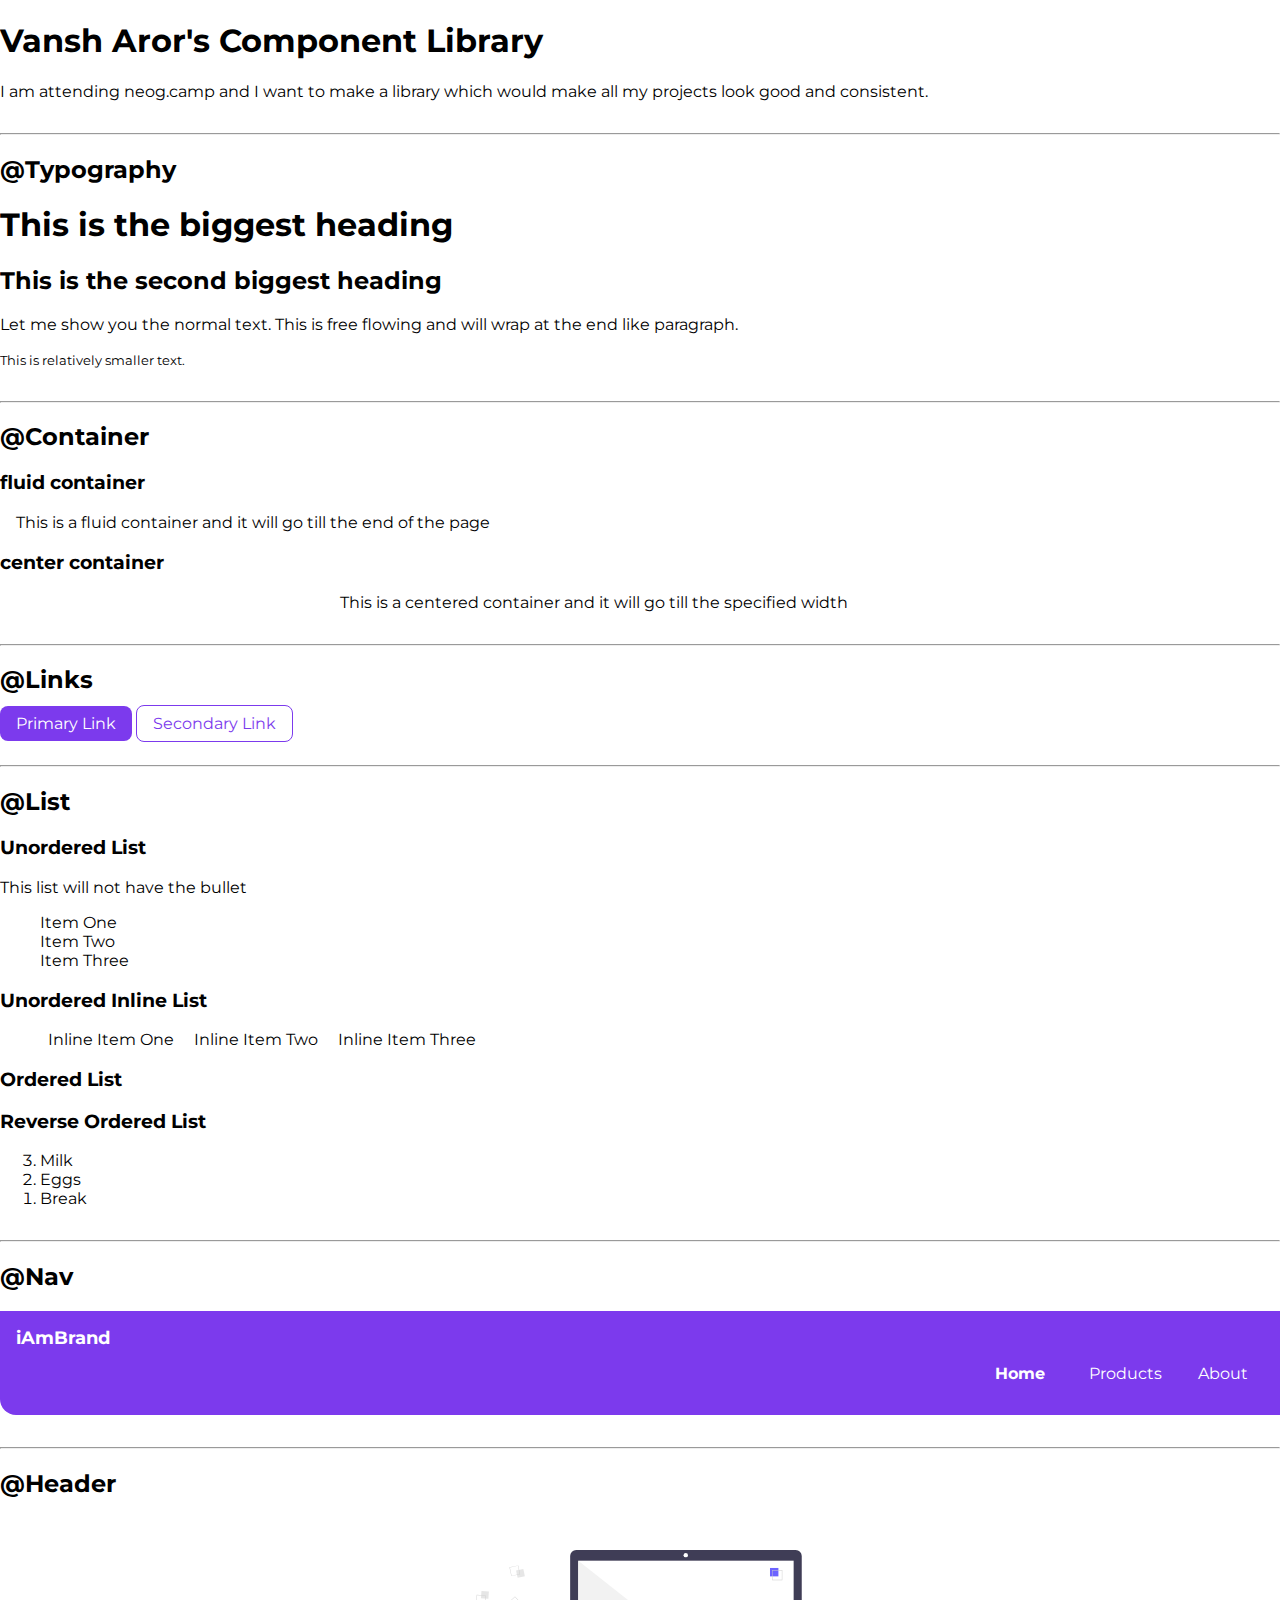
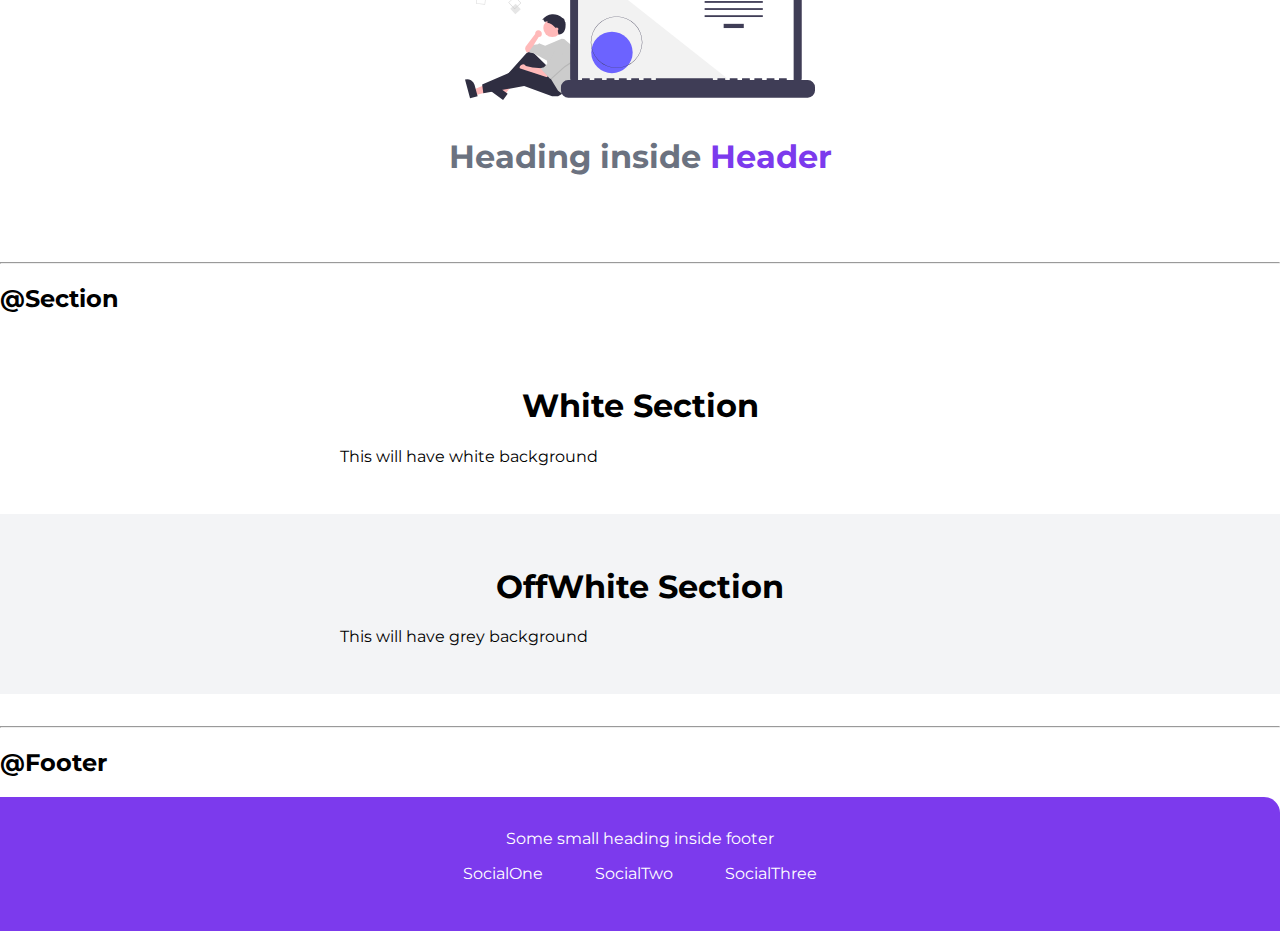
==== index.html @ 0d10aaaf "footer" ====
<!DOCTYPE html>
<html lang="en">
<head>
    <meta charset="UTF-8">
    <meta http-equiv="X-UA-Compatible" content="IE=edge">
    <meta name="viewport" content="width=device-width, initial-scale=1.0">
    <title>Component Library</title>
    <!--CSSway 1 Style Tag 
        
        <style>
        body{
            color: red;
        }
    </style> -->

    <!-- **Third Way to apply css** -->

    <link rel="stylesheet" href="styles.css"/>
</head>
<body>
    <h1 id="lib-header"> Vansh Aror's Component Library</h1> <!-- **Heading 1**     <h1 style="color: red;">Ok</h1> (Second way of doing css) --->
    <p class="para">I am  attending neog.camp and I want to make a library which would make all my projects look good and consistent.</p> <!--**Text**--->

    <hr >  <!--**To place a seperating line**--->

    <h2>@Typography</h2>
    <h1>This is the biggest heading</h1>
    <h2>This is the second biggest heading</h2>
    <p>Let me show you the normal text. This is free flowing and will wrap at the end like paragraph.</p>
    <small>This is relatively smaller text.</small>

    <hr >
    
     <h2>@Container</h2>

     <h3>fluid container</h3>
     <div class="container">This is a fluid container and it will go till the end of the page</div> <!--**div is a place holder**--->
     
     <h3>center container</h3>
     <div class="container container-center">This is a centered container and it will go till the specified width</div>

    <hr >
    
    <h2>@Links</h2>

    <a class="link link-primary" href="/">Primary Link</a>
    <a class="link link-secondary" href="/">Secondary Link</a>
    
    <hr >

    <h2>@List</h2>

    <h3>Unordered List</h3>
    <p>This list will not have the bullet</p>

    <ul class="list-non-bullet">
        <li>Item One</li>
        <li>Item Two</li>
        <li>Item Three</li>

    </ul>

    <h3>Unordered Inline List</h3>
    
    <ul class="list-non-bullet">
        <li class="list-item-inline">Inline Item One</li>
        <li class="list-item-inline">Inline Item Two</li>
        <li class="list-item-inline">Inline Item Three</li>
    </ul>

    <h3>Ordered List</h3> <!--**Provide Number To The List** -->

    <h3>Reverse Ordered List</h3>

    <ol reversed>
        <li>Milk</li>
        <li>Eggs</li>
        <li>Break</li>
    </ol>

    <hr >

    <h2>@Nav</h2>

    <nav class="navigation container">
        <div class="nav-brand">iAmBrand</div>
        <ul class="list-non-bullet nav-pills">
            <li class="list-item-inline">
                <a class="link link-active" href="/">Home</a>
            </li >
            <liclass="list-item-inline>
                <a class="link" href="/">Products</a>
            </li>
            <liclass="list-item-inline>
                <a class="link" href="/">About</a>
            </li>
        </ul>
    </nav>

    <hr >

    <h2>@Header</h2>

    <header class="hero">
        <img class="hero-img" src="Images/hero.svg" />
        <h1 class="hero-heading">Heading inside <span class="heading-inverted">Header</span></h1>
    </header>

    <hr >

    <h2>@Section</h2>
    
    <section class="section">
        <div class="container container-center">
            <h1>White Section</h1>
            <p>This will have white background</p>
        </div>
    </section>

    <section class="section ow">
        <div class="container container-center">
            <h1>OffWhite Section</h1>
            <p>This will have grey background</p>
        </div>
    </section>
    
    <hr >

    <h2>@Footer</h2>

    <footer class="footer">
        <div class="footer-header">Some small heading inside footer</div>
        <ul class="social-link list-non-bullet">
            <li class="list-item-inline">
                <a href="/" class="link">
                    SocialOne
                </a>
            </li>
            <li class="list-item-inline">
                <a href="/" class="link">
                    SocialTwo
                </a>
            </li>
            <li class="list-item-inline">
                <a href="/" class="link">
                    SocialThree
                </a>
            </li>
        </ul>
    </footer>


</body>
</html>
---- styles.css ----
/* body{
    color: red;
}

h1{
    color: blue;
}

h2{
    color: green;
}

#lib-header{
    color: grey;
}

.para{
    color: pink;
} */

@import url('https://fonts.googleapis.com/css2?family=Montserrat:wght@400;700&display=swap');

:root{
    --primary-color: #7C3AED;
    --off-white: #f3f4f6;
    --dark-grey: #6b7280;
}

body{
    font-family: 'Montserrat', sans-serif;
    margin: 0px;
}

hr{
    margin-top: 2rem;
    margin-left: 0rem;
}

/**Containers**/

.container{
    padding: 0rem 1rem;
}

.container-center{
    max-width: 600px;
    margin: auto;
}

/**links**/

/**look into bem naming convention method and read about border css properties**/


.link{
    text-decoration: none;
    padding: 0.5rem 1rem;
}

.link-primary{
    background-color: var(--primary-color);
    border-radius: 0.5rem;
    color: white;
}

.link-secondary{
    color: var(--primary-color);
    border-radius: 0.5rem;
    border: 1px solid var(--primary-color);
}

/**Lists**/

.list-non-bullet{
    list-style: none;
}
.list-item-inline{
    display: inline;
    padding: 0rem 0.5rem;
}

/**Navigation**/


.navigation{
    background-color: var(--primary-color);
    color: white;
    padding: 1rem;

    border-bottom-left-radius: 1rem;
}

.navigation .nav-brand{
    font-weight: bold;
    font-size: 1.1rem;
}

.navigation .nav-pills{
    text-align: right;
}

.navigation .link{
    color: white;
}

.navigation .link-active{
    font-weight: bold;
}

/**Header**/

.hero{
    padding: 2rem;
    text-align: center;
}

.hero-img{
    max-width: 350px;
    display: block;
    margin: auto;
}

.hero .hero-heading{
    text-align: center;
    padding-top: 1rem;
    color: var(--dark-grey);
}

.hero .hero-heading .heading-inverted{
    color: var(--primary-color);
}

/**Section**/

.section{
    padding: 2rem;
}

.section h1 {
    text-align: center;
}

.ow{
    background-color: var(--off-white);
}

/**Footer(Dont use h1 h2 h3 in html in footer)**/

.footer{
    background-color: var(--primary-color);
    padding: 2rem 0rem;
    text-align: center;
    color: white;
    border-top-right-radius: 1rem;
}

.footer .link{
    color: white;
}

.footer ul{
    padding-inline-start: 0px;
}
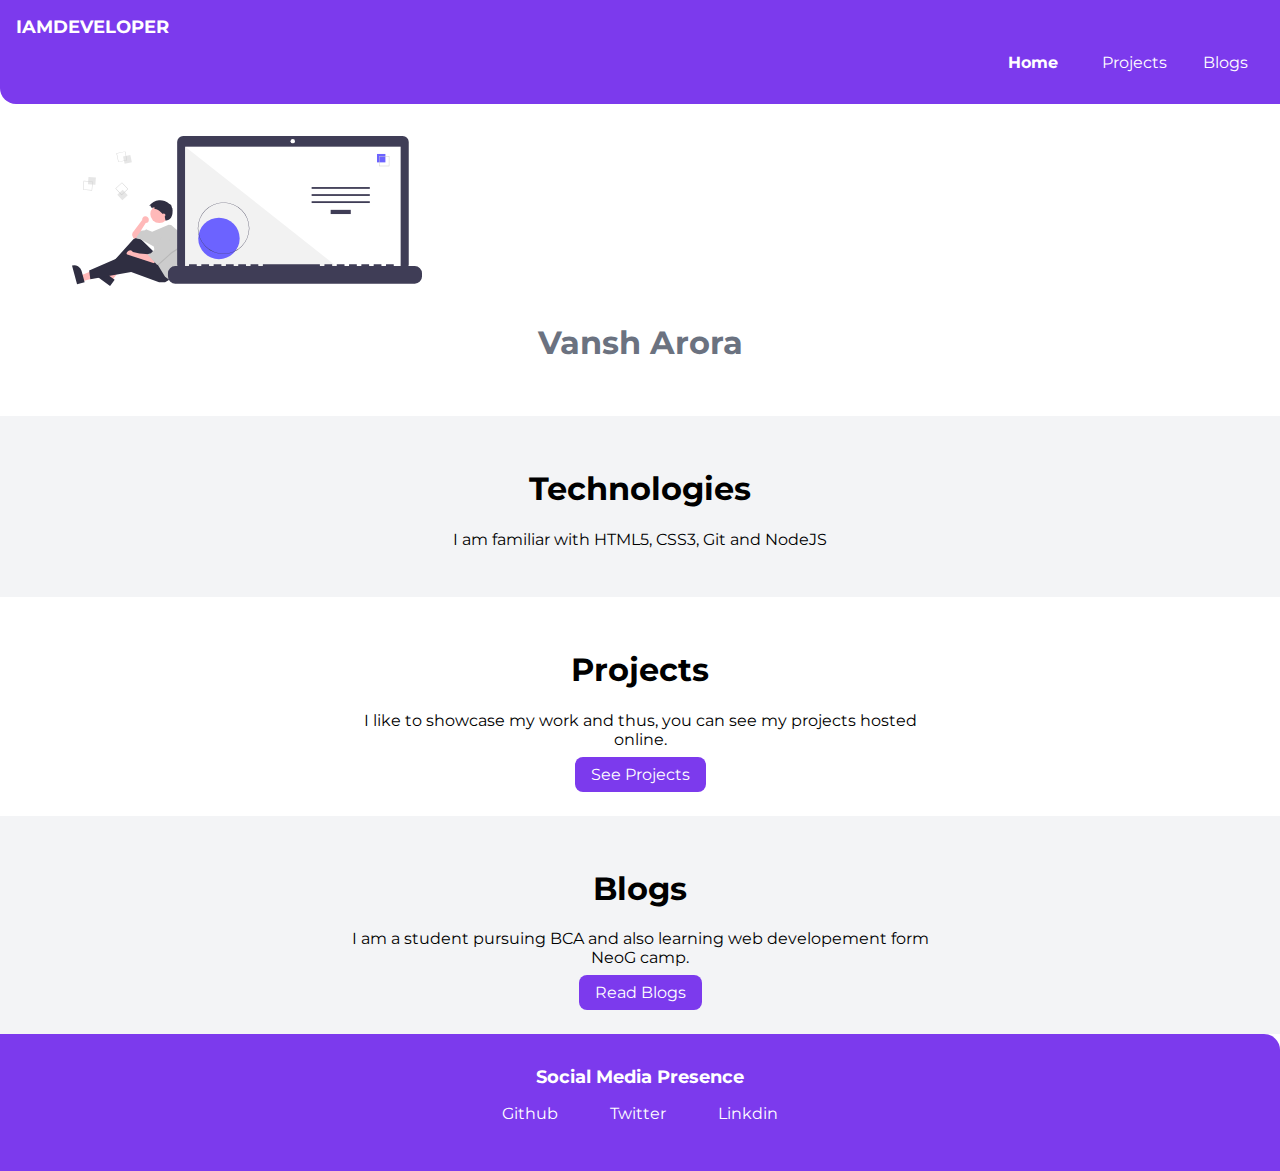
==== commit 86b89582: "name changed" ====
--- a/index.html
+++ b/index.html
@@ -4,151 +4,72 @@
     <meta charset="UTF-8">
     <meta http-equiv="X-UA-Compatible" content="IE=edge">
     <meta name="viewport" content="width=device-width, initial-scale=1.0">
-    <title>Component Library</title>
-    <!--CSSway 1 Style Tag 
-        
-        <style>
-        body{
-            color: red;
-        }
-    </style> -->
-
-    <!-- **Third Way to apply css** -->
-
-    <link rel="stylesheet" href="styles.css"/>
+    <title>Document</title>
+    <link href="styles.css" rel="stylesheet"/>
 </head>
 <body>
-    <h1 id="lib-header"> Vansh Aror's Component Library</h1> <!-- **Heading 1**     <h1 style="color: red;">Ok</h1> (Second way of doing css) --->
-    <p class="para">I am  attending neog.camp and I want to make a library which would make all my projects look good and consistent.</p> <!--**Text**--->
-
-    <hr >  <!--**To place a seperating line**--->
-
-    <h2>@Typography</h2>
-    <h1>This is the biggest heading</h1>
-    <h2>This is the second biggest heading</h2>
-    <p>Let me show you the normal text. This is free flowing and will wrap at the end like paragraph.</p>
-    <small>This is relatively smaller text.</small>
-
-    <hr >
-    
-     <h2>@Container</h2>
-
-     <h3>fluid container</h3>
-     <div class="container">This is a fluid container and it will go till the end of the page</div> <!--**div is a place holder**--->
-     
-     <h3>center container</h3>
-     <div class="container container-center">This is a centered container and it will go till the specified width</div>
-
-    <hr >
-    
-    <h2>@Links</h2>
-
-    <a class="link link-primary" href="/">Primary Link</a>
-    <a class="link link-secondary" href="/">Secondary Link</a>
-    
-    <hr >
-
-    <h2>@List</h2>
-
-    <h3>Unordered List</h3>
-    <p>This list will not have the bullet</p>
-
-    <ul class="list-non-bullet">
-        <li>Item One</li>
-        <li>Item Two</li>
-        <li>Item Three</li>
-
-    </ul>
-
-    <h3>Unordered Inline List</h3>
-    
-    <ul class="list-non-bullet">
-        <li class="list-item-inline">Inline Item One</li>
-        <li class="list-item-inline">Inline Item Two</li>
-        <li class="list-item-inline">Inline Item Three</li>
-    </ul>
-
-    <h3>Ordered List</h3> <!--**Provide Number To The List** -->
-
-    <h3>Reverse Ordered List</h3>
-
-    <ol reversed>
-        <li>Milk</li>
-        <li>Eggs</li>
-        <li>Break</li>
-    </ol>
-
-    <hr >
-
-    <h2>@Nav</h2>
-
     <nav class="navigation container">
-        <div class="nav-brand">iAmBrand</div>
+        <div class="nav-brand">IAMDEVELOPER</div>
         <ul class="list-non-bullet nav-pills">
             <li class="list-item-inline">
                 <a class="link link-active" href="/">Home</a>
             </li >
             <liclass="list-item-inline>
-                <a class="link" href="/">Products</a>
+                <a class="link" href="/projects.html">Projects</a>
             </li>
             <liclass="list-item-inline>
-                <a class="link" href="/">About</a>
+                <a class="link" href="/blogs.html">Blogs</a>
             </li>
         </ul>
     </nav>
 
-    <hr >
-
-    <h2>@Header</h2>
-
     <header class="hero">
         <img class="hero-img" src="Images/hero.svg" />
-        <h1 class="hero-heading">Heading inside <span class="heading-inverted">Header</span></h1>
+        <h1 class="hero-heading">Vansh Arora</h1>
     </header>
+    
+    <section class="section ow">
+        <div class="container container-center">
+            <h1>Technologies</h1>
+            <p>I am familiar with HTML5, CSS3, Git and NodeJS</p>
+        </div>
+    </section>
 
-    <hr >
-
-    <h2>@Section</h2>
-    
     <section class="section">
         <div class="container container-center">
-            <h1>White Section</h1>
-            <p>This will have white background</p>
+            <h1>Projects</h1>
+            <p>I like to showcase my work and thus, you can see my projects hosted online.</p>
+            <a class="link link-primary" href="/">See Projects</a>
         </div>
     </section>
 
     <section class="section ow">
         <div class="container container-center">
-            <h1>OffWhite Section</h1>
-            <p>This will have grey background</p>
+            <h1>Blogs</h1>
+            <p>I am a student pursuing BCA and also learning web developement form NeoG camp.</p>
+            <a class="link link-primary" href="/">Read Blogs</a>
         </div>
     </section>
-    
-    <hr >
-
-    <h2>@Footer</h2>
 
     <footer class="footer">
-        <div class="footer-header">Some small heading inside footer</div>
+        <div class="footer-header">Social Media Presence</div>
         <ul class="social-link list-non-bullet">
             <li class="list-item-inline">
-                <a href="/" class="link">
-                    SocialOne
+                <a href="https://github.com/aroravansh1209" class="link">
+                    Github
                 </a>
             </li>
             <li class="list-item-inline">
-                <a href="/" class="link">
-                    SocialTwo
+                <a href="https://twitter.com/varora1209" class="link">
+                    Twitter
                 </a>
             </li>
             <li class="list-item-inline">
-                <a href="/" class="link">
-                    SocialThree
+                <a href="https://www.linkedin.com/in/vansh-arora-659723232/" class="link">
+                    Linkdin
                 </a>
             </li>
         </ul>
     </footer>
-
-
 </body>
 </html>--- a/styles.css
+++ b/styles.css
@@ -117,11 +117,11 @@
 .hero-img{
     max-width: 350px;
     display: block;
-    margin: auto;
+    margin-left: 40px;
 }
 
 .hero .hero-heading{
-    text-align: center;
+    text-align: center  ;
     padding-top: 1rem;
     color: var(--dark-grey);
 }
@@ -134,6 +134,7 @@
 
 .section{
     padding: 2rem;
+    text-align: center;
 }
 
 .section h1 {
@@ -142,6 +143,7 @@
 
 .ow{
     background-color: var(--off-white);
+    text-align: center;
 }
 
 /**Footer(Dont use h1 h2 h3 in html in footer)**/
@@ -158,6 +160,13 @@
     color: white;
 }
 
+.footer .footer-header{
+    font-weight: bold;
+    font-size: large;
+}
+
 .footer ul{
     padding-inline-start: 0px;
-}+}
+
+/**Read about root path and relative path**/
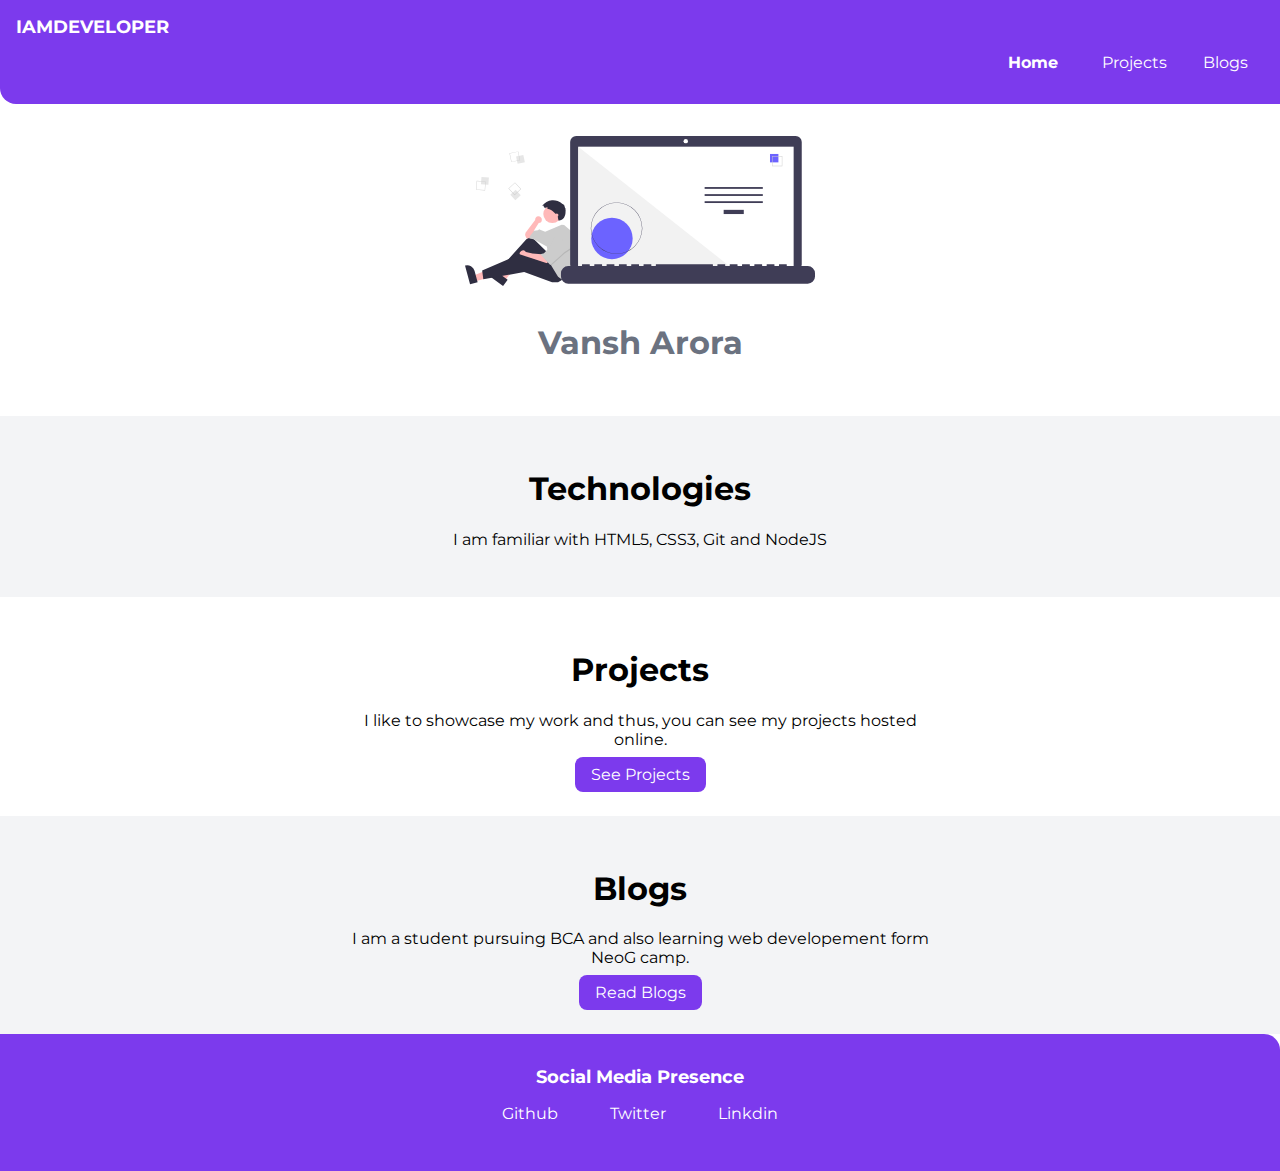
==== commit 2898f9a2: "added projects" ====
--- a/index.html
+++ b/index.html
@@ -1,25 +1,27 @@
 <!DOCTYPE html>
 <html lang="en">
+
 <head>
     <meta charset="UTF-8">
     <meta http-equiv="X-UA-Compatible" content="IE=edge">
     <meta name="viewport" content="width=device-width, initial-scale=1.0">
     <title>Document</title>
-    <link href="styles.css" rel="stylesheet"/>
+    <link href="styles.css" rel="stylesheet" />
 </head>
+
 <body>
     <nav class="navigation container">
         <div class="nav-brand">IAMDEVELOPER</div>
         <ul class="list-non-bullet nav-pills">
             <li class="list-item-inline">
                 <a class="link link-active" href="/">Home</a>
-            </li >
+            </li>
             <liclass="list-item-inline>
                 <a class="link" href="/projects.html">Projects</a>
-            </li>
-            <liclass="list-item-inline>
-                <a class="link" href="/blogs.html">Blogs</a>
-            </li>
+                </li>
+                <liclass="list-item-inline>
+                    <a class="link" href="/blogs.html">Blogs</a>
+                    </li>
         </ul>
     </nav>
 
@@ -27,7 +29,7 @@
         <img class="hero-img" src="Images/hero.svg" />
         <h1 class="hero-heading">Vansh Arora</h1>
     </header>
-    
+
     <section class="section ow">
         <div class="container container-center">
             <h1>Technologies</h1>
@@ -39,7 +41,7 @@
         <div class="container container-center">
             <h1>Projects</h1>
             <p>I like to showcase my work and thus, you can see my projects hosted online.</p>
-            <a class="link link-primary" href="/">See Projects</a>
+            <a class="link link-primary" href="/projects.html">See Projects</a>
         </div>
     </section>
 
@@ -47,7 +49,7 @@
         <div class="container container-center">
             <h1>Blogs</h1>
             <p>I am a student pursuing BCA and also learning web developement form NeoG camp.</p>
-            <a class="link link-primary" href="/">Read Blogs</a>
+            <a class="link link-primary" href="/blogs.html">Read Blogs</a>
         </div>
     </section>
 
@@ -72,4 +74,5 @@
         </ul>
     </footer>
 </body>
+
 </html>--- a/styles.css
+++ b/styles.css
@@ -20,29 +20,29 @@
 
 @import url('https://fonts.googleapis.com/css2?family=Montserrat:wght@400;700&display=swap');
 
-:root{
+:root {
     --primary-color: #7C3AED;
     --off-white: #f3f4f6;
     --dark-grey: #6b7280;
 }
 
-body{
+body {
     font-family: 'Montserrat', sans-serif;
     margin: 0px;
 }
 
-hr{
+hr {
     margin-top: 2rem;
     margin-left: 0rem;
 }
 
 /**Containers**/
 
-.container{
+.container {
     padding: 0rem 1rem;
 }
 
-.container-center{
+.container-center {
     max-width: 600px;
     margin: auto;
 }
@@ -52,18 +52,18 @@
 /**look into bem naming convention method and read about border css properties**/
 
 
-.link{
+.link {
     text-decoration: none;
     padding: 0.5rem 1rem;
 }
 
-.link-primary{
+.link-primary {
     background-color: var(--primary-color);
     border-radius: 0.5rem;
     color: white;
 }
 
-.link-secondary{
+.link-secondary {
     color: var(--primary-color);
     border-radius: 0.5rem;
     border: 1px solid var(--primary-color);
@@ -71,10 +71,11 @@
 
 /**Lists**/
 
-.list-non-bullet{
+.list-non-bullet {
     list-style: none;
 }
-.list-item-inline{
+
+.list-item-inline {
     display: inline;
     padding: 0rem 0.5rem;
 }
@@ -82,7 +83,7 @@
 /**Navigation**/
 
 
-.navigation{
+.navigation {
     background-color: var(--primary-color);
     color: white;
     padding: 1rem;
@@ -90,49 +91,49 @@
     border-bottom-left-radius: 1rem;
 }
 
-.navigation .nav-brand{
+.navigation .nav-brand {
     font-weight: bold;
     font-size: 1.1rem;
 }
 
-.navigation .nav-pills{
+.navigation .nav-pills {
     text-align: right;
 }
 
-.navigation .link{
+.navigation .link {
     color: white;
 }
 
-.navigation .link-active{
+.navigation .link-active {
     font-weight: bold;
 }
 
 /**Header**/
 
-.hero{
+.hero {
     padding: 2rem;
     text-align: center;
 }
 
-.hero-img{
+.hero-img {
     max-width: 350px;
     display: block;
-    margin-left: 40px;
+    margin: auto;
 }
 
-.hero .hero-heading{
-    text-align: center  ;
+.hero .hero-heading {
+    text-align: center;
     padding-top: 1rem;
     color: var(--dark-grey);
 }
 
-.hero .hero-heading .heading-inverted{
+.hero .hero-heading .heading-inverted {
     color: var(--primary-color);
 }
 
 /**Section**/
 
-.section{
+.section {
     padding: 2rem;
     text-align: center;
 }
@@ -141,14 +142,14 @@
     text-align: center;
 }
 
-.ow{
+.ow {
     background-color: var(--off-white);
     text-align: center;
 }
 
 /**Footer(Dont use h1 h2 h3 in html in footer)**/
 
-.footer{
+.footer {
     background-color: var(--primary-color);
     padding: 2rem 0rem;
     text-align: center;
@@ -156,17 +157,23 @@
     border-top-right-radius: 1rem;
 }
 
-.footer .link{
+.footer .link {
     color: white;
 }
 
-.footer .footer-header{
+.footer .footer-header {
     font-weight: bold;
     font-size: large;
 }
 
-.footer ul{
+.footer ul {
     padding-inline-start: 0px;
 }
 
 /**Read about root path and relative path**/
+
+.blog-image {
+    max-width: 350px;
+    display: block;
+    margin-left: 40px;
+}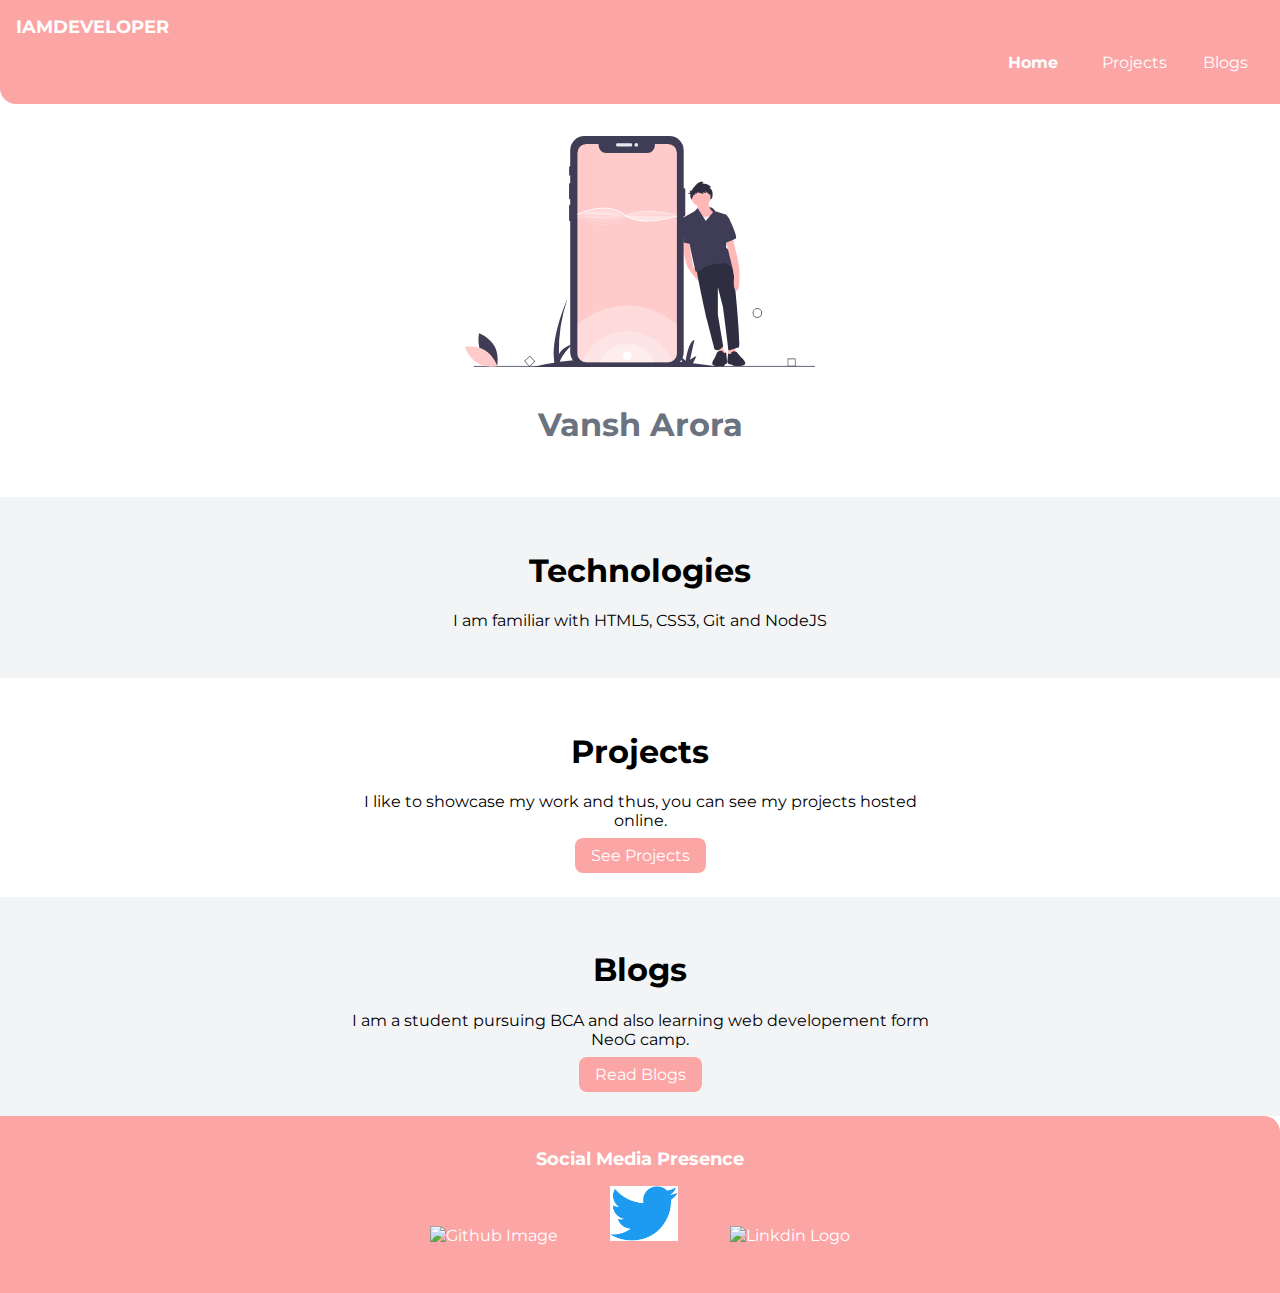
==== commit 90c268bb: "updated css" ====
--- a/index.html
+++ b/index.html
@@ -5,8 +5,9 @@
     <meta charset="UTF-8">
     <meta http-equiv="X-UA-Compatible" content="IE=edge">
     <meta name="viewport" content="width=device-width, initial-scale=1.0">
-    <title>Document</title>
-    <link href="styles.css" rel="stylesheet" />
+    <title>My Portfolio</title>
+    <link rel="icon" href="images.png" type="image/x-icon">
+    <link href="/styles.css" rel="stylesheet" />
 </head>
 
 <body>
@@ -26,7 +27,7 @@
     </nav>
 
     <header class="hero">
-        <img class="hero-img" src="Images/hero.svg" />
+        <img class="hero-img" src="/Images/hero.svg" />
         <h1 class="hero-heading">Vansh Arora</h1>
     </header>
 
@@ -57,18 +58,18 @@
         <div class="footer-header">Social Media Presence</div>
         <ul class="social-link list-non-bullet">
             <li class="list-item-inline">
-                <a href="https://github.com/aroravansh1209" class="link">
-                    Github
+                <a href="https://github.com/aroravansh1209" class="link" target="_blank">
+                    <img src="https://play-lh.googleusercontent.com/PCpXdqvUWfCW1mXhH1Y_98yBpgsWxuTSTofy3NGMo9yBTATDyzVkqU580bfSln50bFU" alt="Github Image" class="github" >
                 </a>
             </li>
             <li class="list-item-inline">
                 <a href="https://twitter.com/varora1209" class="link">
-                    Twitter
+                    <img src="/Images/twitter.png" alt="Twitter Image" class="twitter">
                 </a>
             </li>
             <li class="list-item-inline">
                 <a href="https://www.linkedin.com/in/vansh-arora-659723232/" class="link">
-                    Linkdin
+                    <img src="https://play-lh.googleusercontent.com/kMofEFLjobZy_bCuaiDogzBcUT-dz3BBbOrIEjJ-hqOabjK8ieuevGe6wlTD15QzOqw" alt="Linkdin Logo" class="linkdin">
                 </a>
             </li>
         </ul>
--- a/styles.css
+++ b/styles.css
@@ -1,27 +1,7 @@
-/* body{
-    color: red;
-}
-
-h1{
-    color: blue;
-}
-
-h2{
-    color: green;
-}
-
-#lib-header{
-    color: grey;
-}
-
-.para{
-    color: pink;
-} */
-
 @import url('https://fonts.googleapis.com/css2?family=Montserrat:wght@400;700&display=swap');
 
 :root {
-    --primary-color: #7C3AED;
+    --primary-color: #FCA5A5;
     --off-white: #f3f4f6;
     --dark-grey: #6b7280;
 }
@@ -36,8 +16,6 @@
     margin-left: 0rem;
 }
 
-/**Containers**/
-
 .container {
     padding: 0rem 1rem;
 }
@@ -46,10 +24,6 @@
     max-width: 600px;
     margin: auto;
 }
-
-/**links**/
-
-/**look into bem naming convention method and read about border css properties**/
 
 
 .link {
@@ -61,6 +35,7 @@
     background-color: var(--primary-color);
     border-radius: 0.5rem;
     color: white;
+    margin: auto;
 }
 
 .link-secondary {
@@ -68,8 +43,6 @@
     border-radius: 0.5rem;
     border: 1px solid var(--primary-color);
 }
-
-/**Lists**/
 
 .list-non-bullet {
     list-style: none;
@@ -79,8 +52,6 @@
     display: inline;
     padding: 0rem 0.5rem;
 }
-
-/**Navigation**/
 
 
 .navigation {
@@ -108,8 +79,6 @@
     font-weight: bold;
 }
 
-/**Header**/
-
 .hero {
     padding: 2rem;
     text-align: center;
@@ -131,8 +100,6 @@
     color: var(--primary-color);
 }
 
-/**Section**/
-
 .section {
     padding: 2rem;
     text-align: center;
@@ -147,7 +114,6 @@
     text-align: center;
 }
 
-/**Footer(Dont use h1 h2 h3 in html in footer)**/
 
 .footer {
     background-color: var(--primary-color);
@@ -170,10 +136,25 @@
     padding-inline-start: 0px;
 }
 
-/**Read about root path and relative path**/
-
 .blog-image {
     max-width: 350px;
     display: block;
     margin-left: 40px;
+}
+
+.github,.twitter,.linkdin{
+    height: 55px;;
+}
+
+.para{
+    box-sizing: border-box;
+    border: 1px solid red;
+    width:50%;
+    margin-left:auto;
+    margin-right: auto;
+}
+
+.heading{
+    text-align: center;
+    font-family:cursive;
 }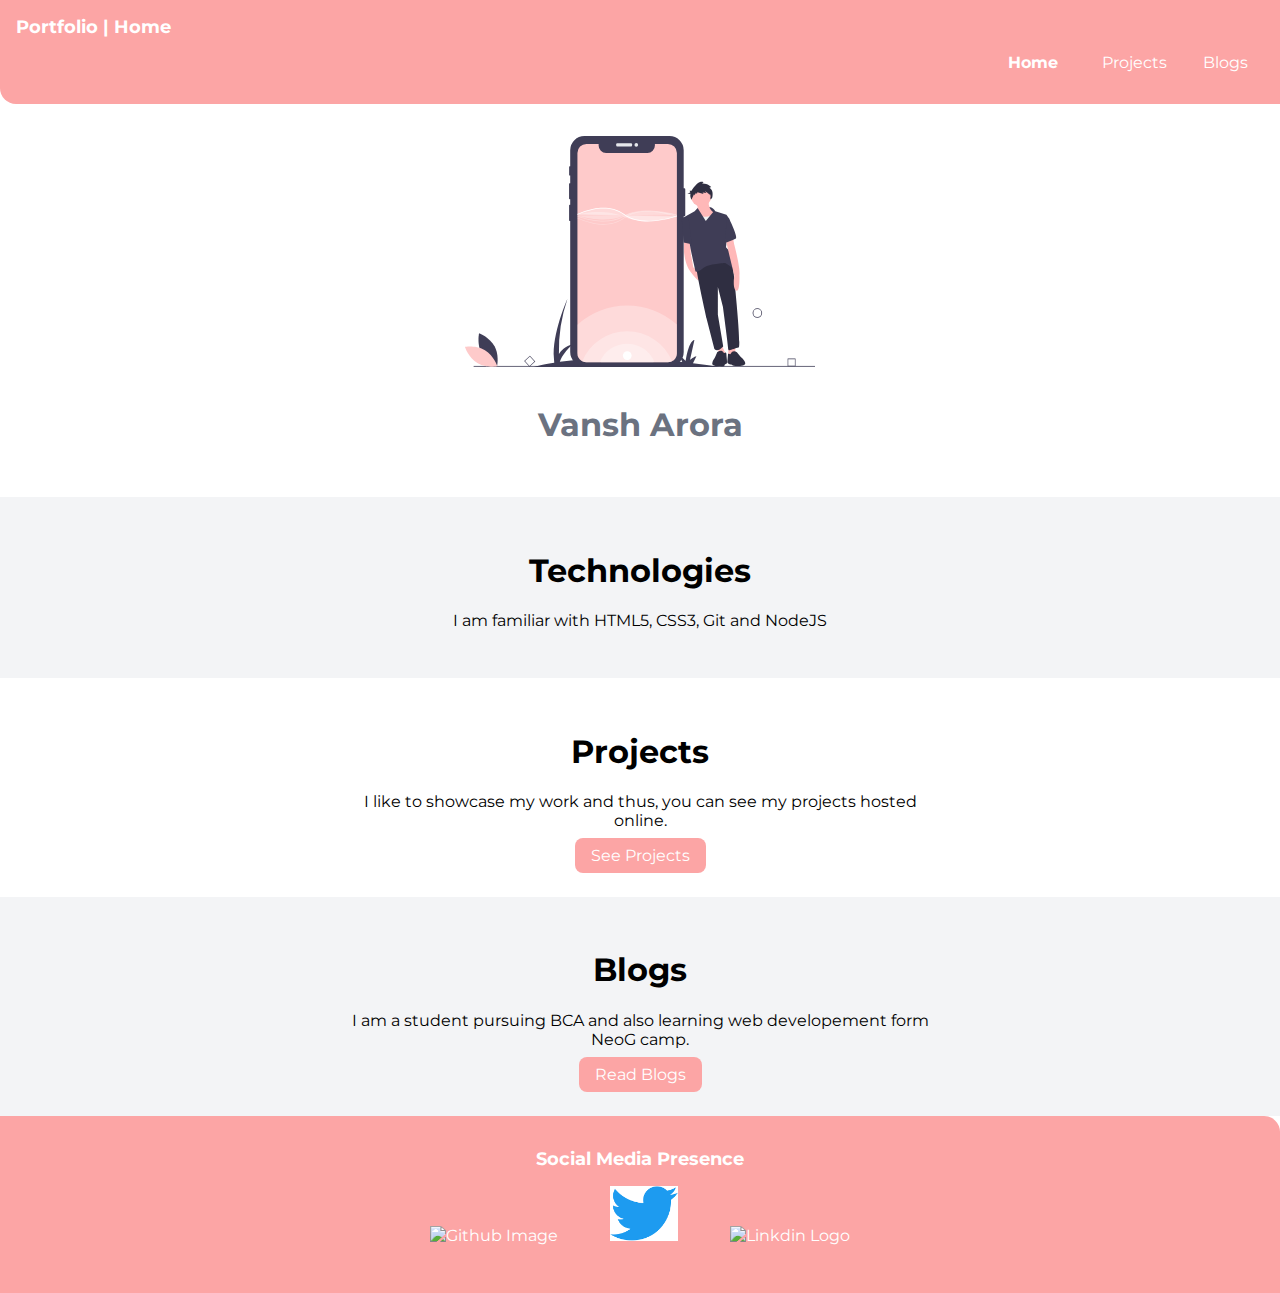
==== commit 270cc5f2: "done all the necessary changes" ====
--- a/index.html
+++ b/index.html
@@ -12,7 +12,7 @@
 
 <body>
     <nav class="navigation container">
-        <div class="nav-brand">IAMDEVELOPER</div>
+        <div class="nav-brand">Portfolio | Home</div>
         <ul class="list-non-bullet nav-pills">
             <li class="list-item-inline">
                 <a class="link link-active" href="/">Home</a>
--- a/styles.css
+++ b/styles.css
@@ -146,15 +146,8 @@
     height: 55px;;
 }
 
-.para{
-    box-sizing: border-box;
-    border: 1px solid red;
-    width:50%;
-    margin-left:auto;
-    margin-right: auto;
-}
-
-.heading{
-    text-align: center;
-    font-family:cursive;
+.blog{
+    margin-left: 15px;
+    margin-right: 25px;
+    padding: 3px 3px;
 }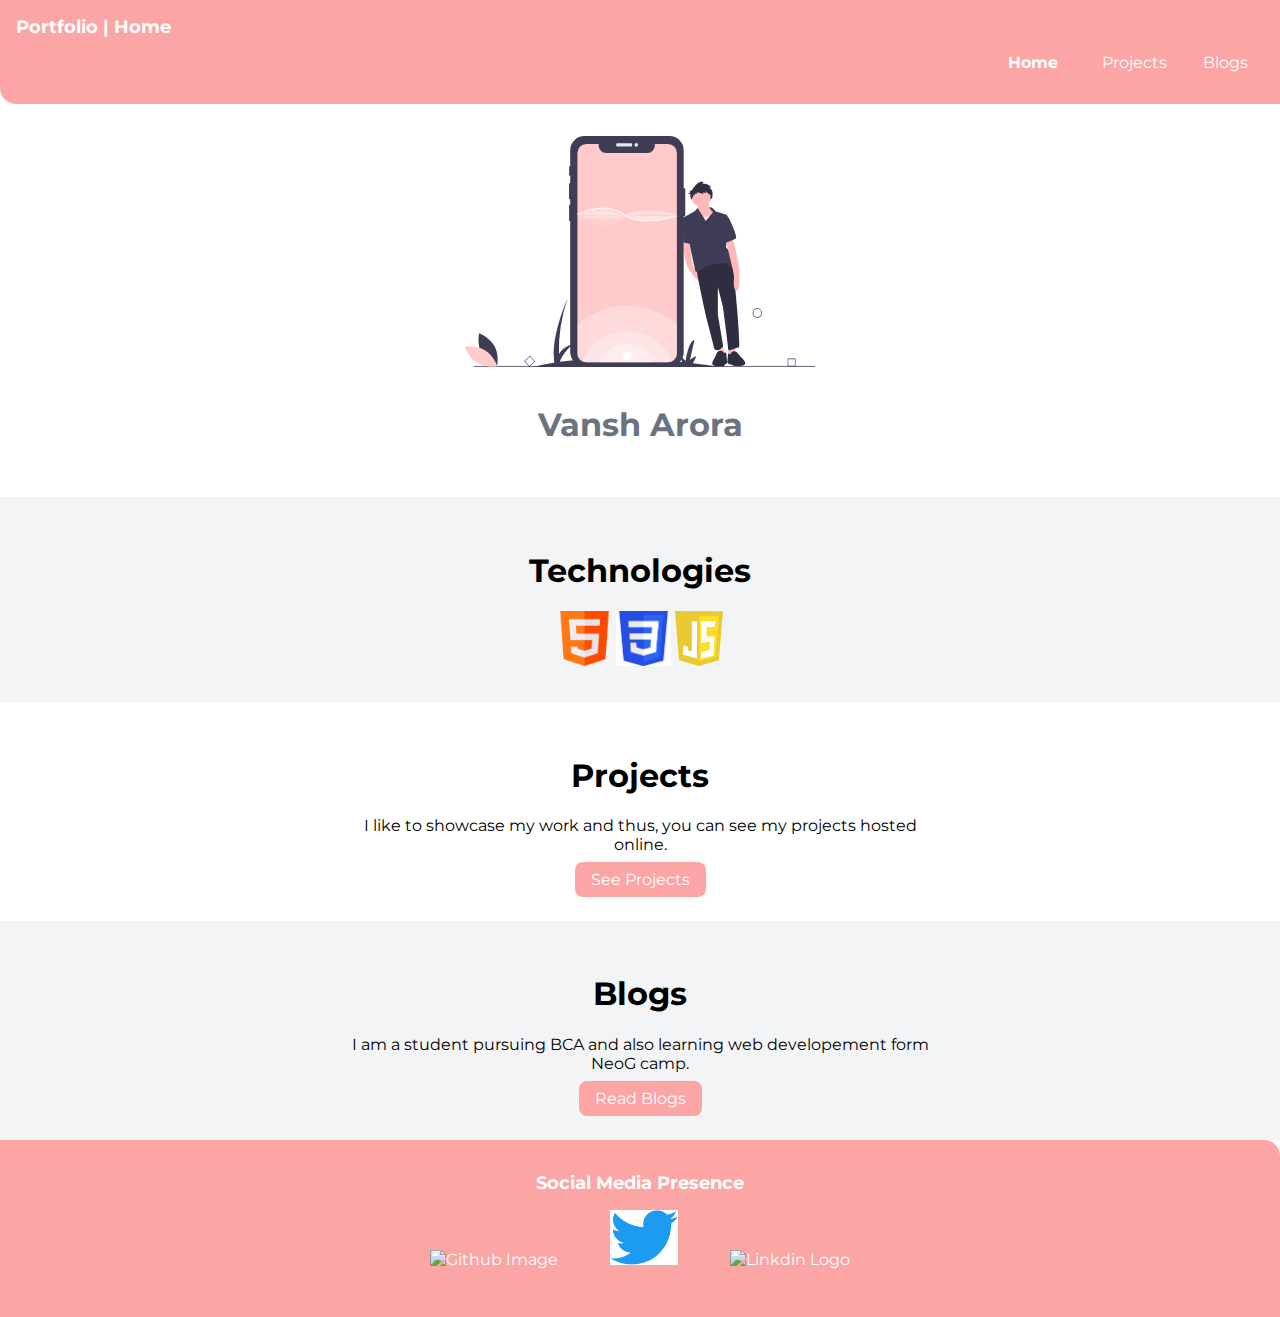
==== commit dc5a9bad: "added images" ====
--- a/index.html
+++ b/index.html
@@ -34,7 +34,10 @@
     <section class="section ow">
         <div class="container container-center">
             <h1>Technologies</h1>
-            <p>I am familiar with HTML5, CSS3, Git and NodeJS</p>
+            <img class="logo" src="/Images/1051277.png">
+            <span><img class="logo" src="/Images/download.png"></span>
+            <span><img class="logo" src="/Images/javascript-1.svg"></span>
+
         </div>
     </section>
 
--- a/styles.css
+++ b/styles.css
@@ -142,7 +142,7 @@
     margin-left: 40px;
 }
 
-.github,.twitter,.linkdin{
+.github,.twitter,.linkdin,.logo{
     height: 55px;;
 }
 
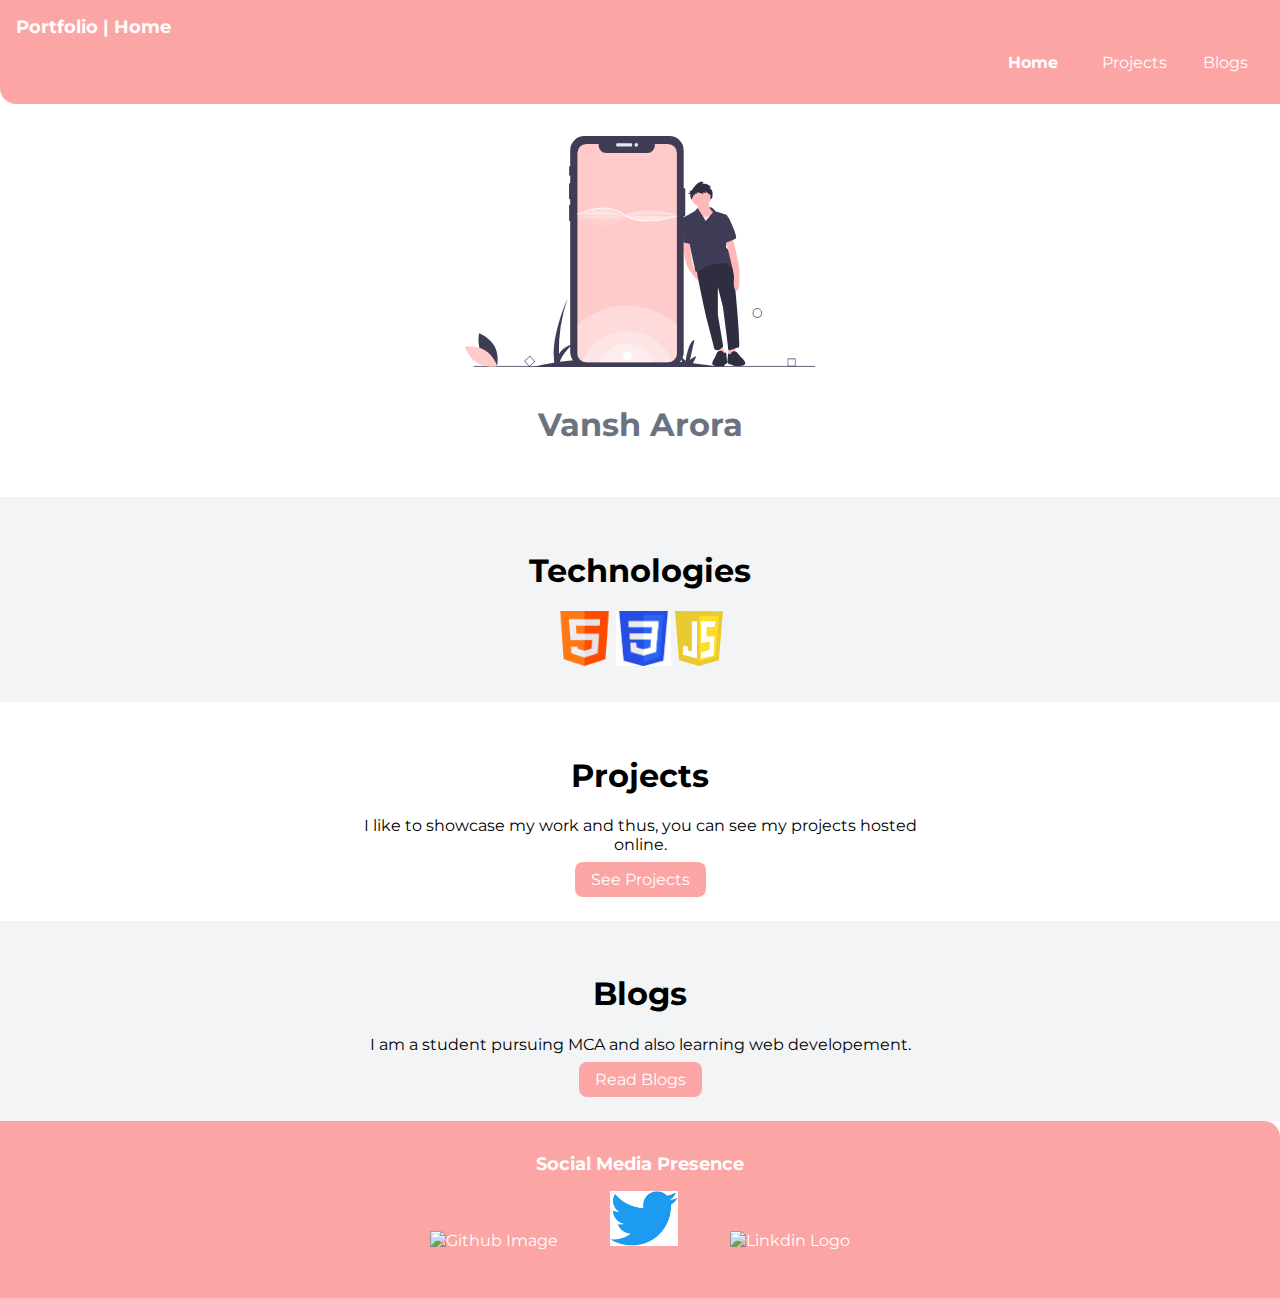
==== commit 8e99f8e4: "Update index.html" ====
--- a/index.html
+++ b/index.html
@@ -52,7 +52,7 @@
     <section class="section ow">
         <div class="container container-center">
             <h1>Blogs</h1>
-            <p>I am a student pursuing BCA and also learning web developement form NeoG camp.</p>
+            <p>I am a student pursuing MCA and also learning web developement.</p>
             <a class="link link-primary" href="/blogs.html">Read Blogs</a>
         </div>
     </section>
@@ -79,4 +79,4 @@
     </footer>
 </body>
 
-</html>+</html>
--- a/styles.css
+++ b/styles.css
@@ -121,6 +121,10 @@
     text-align: center;
     color: white;
     border-top-right-radius: 1rem;
+    position: relative;
+    z-index: 2;
+    bottom: 0;
+    width: 100%;
 }
 
 .footer .link {
@@ -150,4 +154,8 @@
     margin-left: 15px;
     margin-right: 25px;
     padding: 3px 3px;
+}
+
+.time{
+    height: 50vh;
 }